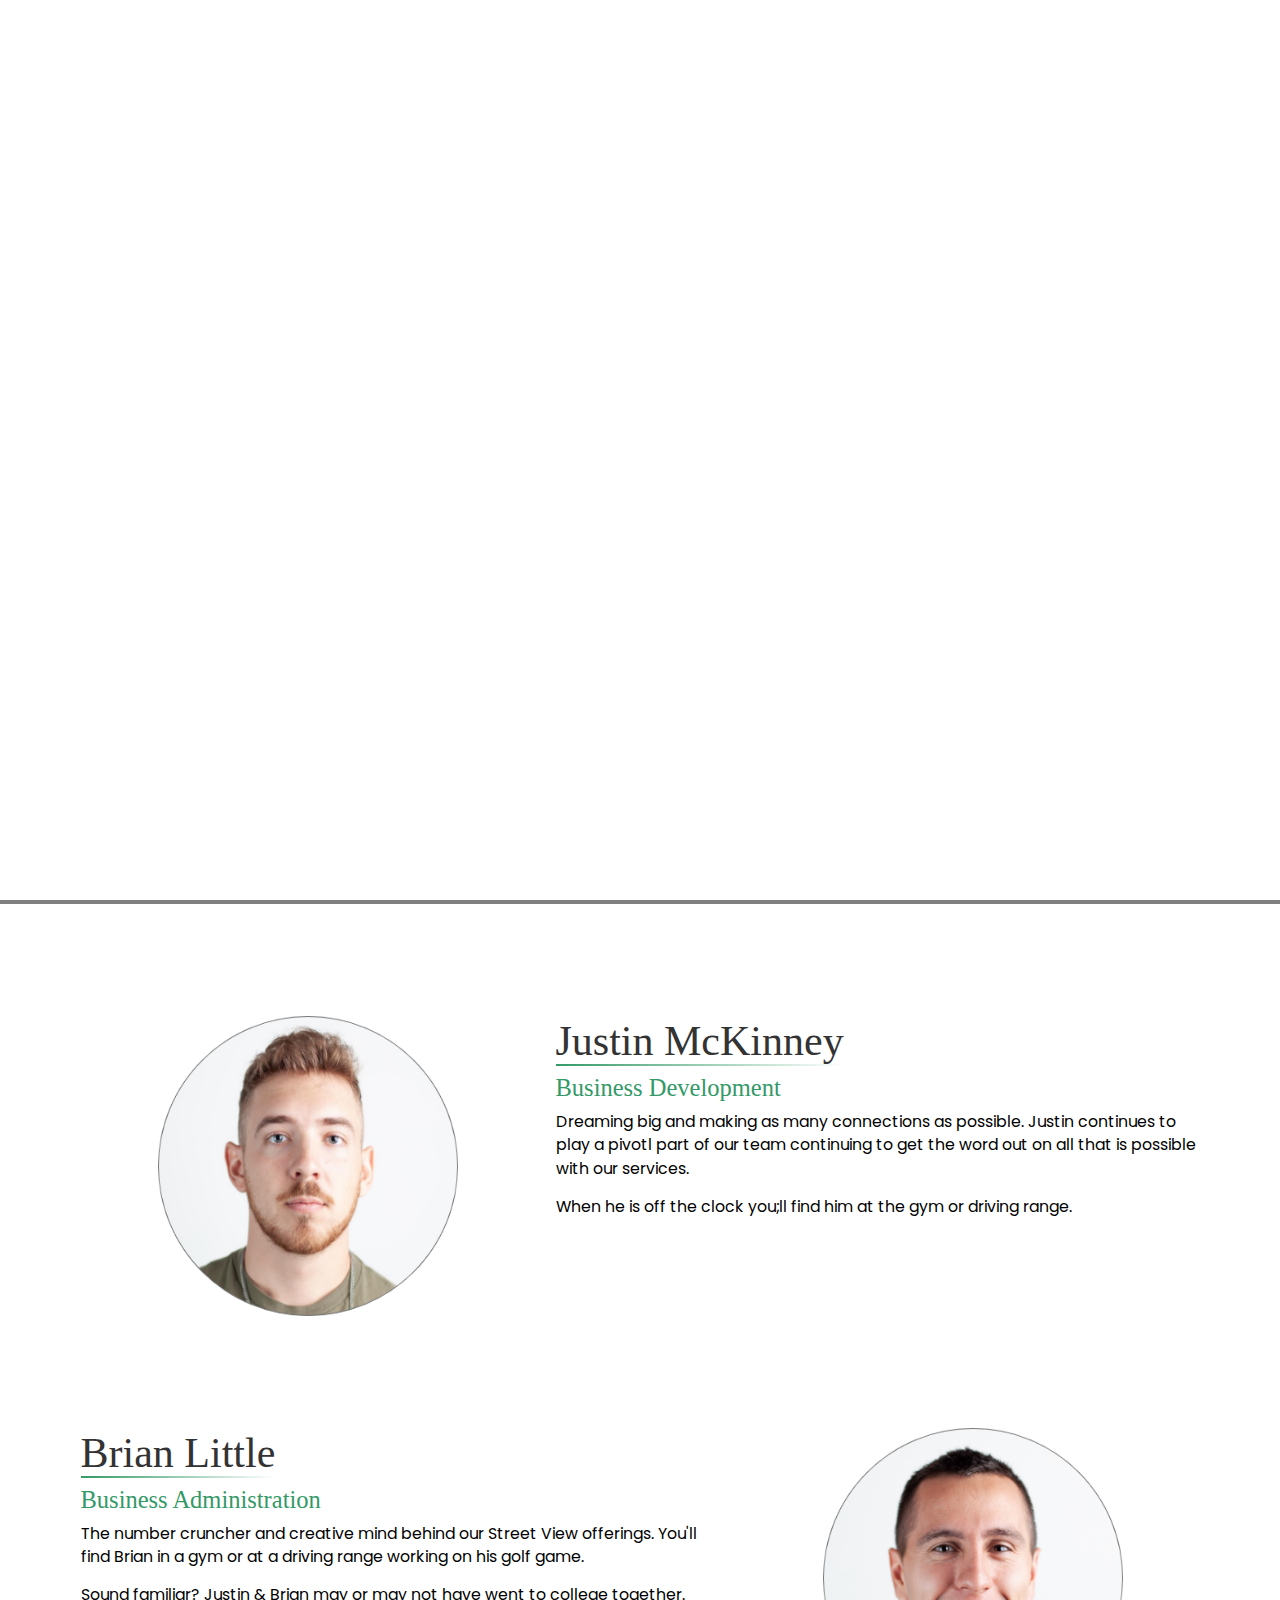
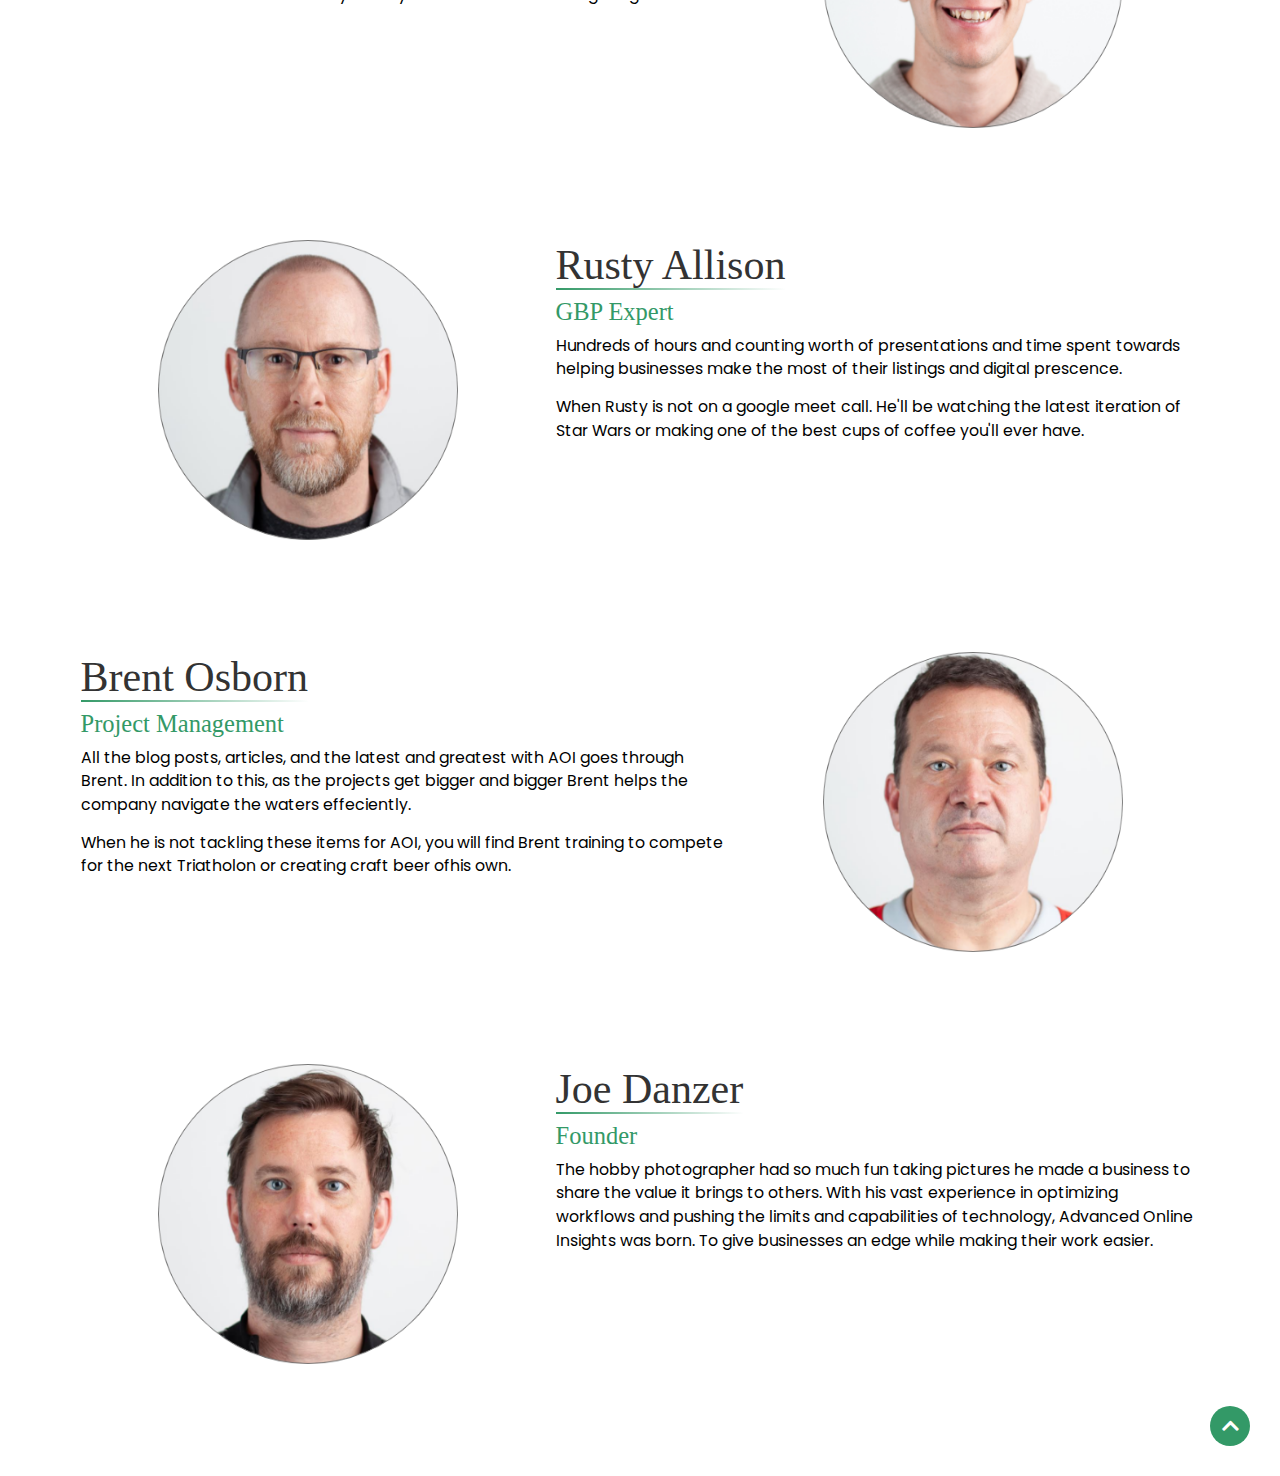
==== about.html @ 09d6db5e "about us page created" ====
<!doctype html>
<html lang="en">
<head>
    <meta charset="UTF-8">
    <meta name="viewport"
          content="width=device-width, user-scalable=no, initial-scale=1.0, maximum-scale=1.0, minimum-scale=1.0">
    <meta http-equiv="X-UA-Compatible" content="ie=edge">
    <link rel="stylesheet" href="./assets/css/app.css">
    <link rel="stylesheet" href="./assets/css/style.css">
    <link rel="stylesheet" href="./assets/css/responsive.css">
    <title>News - Advanced Online Insights</title>
</head>

<body id="home">

<div class="progressBarWrapper">
    <div class="progressBar">
        <div class="progress"></div>
    </div>
</div>
<div class="preloader">
    <svg viewBox="0 0 102 102" fill="none" xmlns="http://www.w3.org/2000/svg">
        <path class="big-circle" d="M101 51C101 78.6142 78.6142 101 51 101C23.3858 101 1 78.6142 1 51" stroke="#252525"
              stroke-width="2"/>
        <path class="small-circle" d="M91 51C91 28.9086 73.0914 11 51 11C28.9086 11 11 28.9086 11 51" stroke="#252525"
              stroke-width="2"/>
    </svg>
</div>
<header>
    <nav class="navbar navbar-expand-md">
        <div class="container-fluid">
            <a class="navbar-brand" href="index.html">
                <img src="./assets/images/logo.png" alt="">
                <!--                <h3>-->
                <!--                    Advanced Online Insights-->
                <!--                    <span>for public</span>-->
                <!--                </h3>-->
            </a>
            <button class="navbar-toggler" type="button" data-bs-toggle="collapse"
                    data-bs-target="#navbarSupportedContent" aria-controls="navbarSupportedContent"
                    aria-expanded="false" aria-label="Toggle navigation">
                <span class="navbar-toggler-icon"></span>
            </button>
            <div class="collapse navbar-collapse" id="navbarSupportedContent">
                <ul class="navbar-nav ms-auto">
                    <li class="nav-item">
                        <a class="nav-link" href="index.html">Home</a>
                    </li>
                    <li class="nav-item">
                        <a class="nav-link" href="#">Services</a>
                    </li>
                    <li class="nav-item">
                        <a class="nav-link" href="about.html">About Us</a>
                    </li>
                    <li class="nav-item">
                        <a class="nav-link active" href="news.html">News</a>
                    </li>
                    <li class="nav-item">
                        <a class="nav-link" href="#">Portfolio</a>
                    </li>
                    <li class="nav-item">
                        <a class="nav-link" href="#contact">Contact Us</a>
                    </li>
                </ul>
            </div>
        </div>
    </nav>
</header>
<div class="inrBnr">
    <video autoplay playsinline loop muted>
        <source src="./assets/images/banner.mp4">
    </video>
    <div class="content">
        <h2>Meet The Team</h2>
    </div>
</div>
<section class="aboutSec">
    <div class="container">
        <div class="row">
            <div class="col-md-5">
                <figure class="aboutImg">
                    <img src="./assets/images/team1.png" alt="">
                </figure>
            </div>
            <div class="col-md-7">
                <div class="aboutContent">
                    <h2>
                        Justin McKinney
                    </h2>
                    <h3>
                        Business Development
                    </h3>
                    <p>
                        Dreaming big and making as many connections as possible. Justin continues to play a pivotl part
                        of our team continuing to get the word out on all that is possible with our services.
                    </p>
                    <p>
                        When he is off the clock you;ll find him at the gym or driving range.
                    </p>
                </div>
            </div>
        </div>
        <div class="row flex-row-reverse">
            <div class="col-md-5">
                <figure class="aboutImg">
                    <img src="./assets/images/team2.png" alt="">
                </figure>
            </div>
            <div class="col-md-7">
                <div class="aboutContent">
                    <h2>
                        Brian Little
                    </h2>
                    <h3>
                        Business Administration
                    </h3>
                    <p>
                        The number cruncher and creative mind behind our Street View offerings. You'll find Brian in a
                        gym or at a driving range working on his golf game.
                    </p>
                    <p>
                        Sound familiar? Justin & Brian may or may not have went to college together.
                    </p>
                </div>
            </div>
        </div>
        <div class="row">
            <div class="col-md-5">
                <figure class="aboutImg">
                    <img src="./assets/images/team3.png" alt="">
                </figure>
            </div>
            <div class="col-md-7">
                <div class="aboutContent">
                    <h2>
                        Rusty Allison
                    </h2>
                    <h3>
                        GBP Expert
                    </h3>
                    <p>
                        Hundreds of hours and counting worth of presentations and time spent towards helping businesses
                        make the most of their listings and digital prescence.
                    </p>
                    <p>
                        When Rusty is not on a google meet call. He'll be watching the latest iteration of Star Wars or
                        making one of the best cups of coffee you'll ever have.
                    </p>
                </div>
            </div>
        </div>
        <div class="row flex-row-reverse">
            <div class="col-md-5">
                <figure class="aboutImg">
                    <img src="./assets/images/team4.png" alt="">
                </figure>
            </div>
            <div class="col-md-7">
                <div class="aboutContent">
                    <h2>
                        Brent Osborn
                    </h2>
                    <h3>
                        Project Management
                    </h3>
                    <p>
                        All the blog posts, articles, and the latest and greatest with AOI goes through Brent. In
                        addition to this, as the projects get bigger and bigger Brent helps the company navigate the
                        waters effeciently.
                    </p>
                    <p>
                        When he is not tackling these items for AOI, you will find Brent training to compete for the
                        next Triatholon or creating craft beer ofhis own.
                    </p>
                </div>
            </div>
        </div>
        <div class="row">
            <div class="col-md-5">
                <figure class="aboutImg">
                    <img src="./assets/images/team5.png" alt="">
                </figure>
            </div>
            <div class="col-md-7">
                <div class="aboutContent">
                    <h2>
                        Joe Danzer
                    </h2>
                    <h3>
                        Founder
                    </h3>
                    <p>
                        The hobby photographer had so much fun taking pictures he made a business to share the value it
                        brings to others. With his vast experience in optimizing workflows and pushing the limits and
                        capabilities of technology, Advanced Online Insights was born. To give businesses an edge while
                        making their work easier.
                    </p>
                </div>
            </div>
        </div>
    </div>
</section>

<a href="#home" class="bot"><i class="fas fa-chevron-up"></i></a>
</body>
<script src="./assets/js/app.js"></script>
<!--<script src="https://unpkg.com/@lottiefiles/lottie-player@latest/dist/lottie-player.js"></script>-->
<!--<script src="https://cdnjs.cloudflare.com/ajax/libs/bodymovin/5.5.3/lottie_svg.min.js"></script>-->
<script src="./assets/js/index.js"></script>
</html>
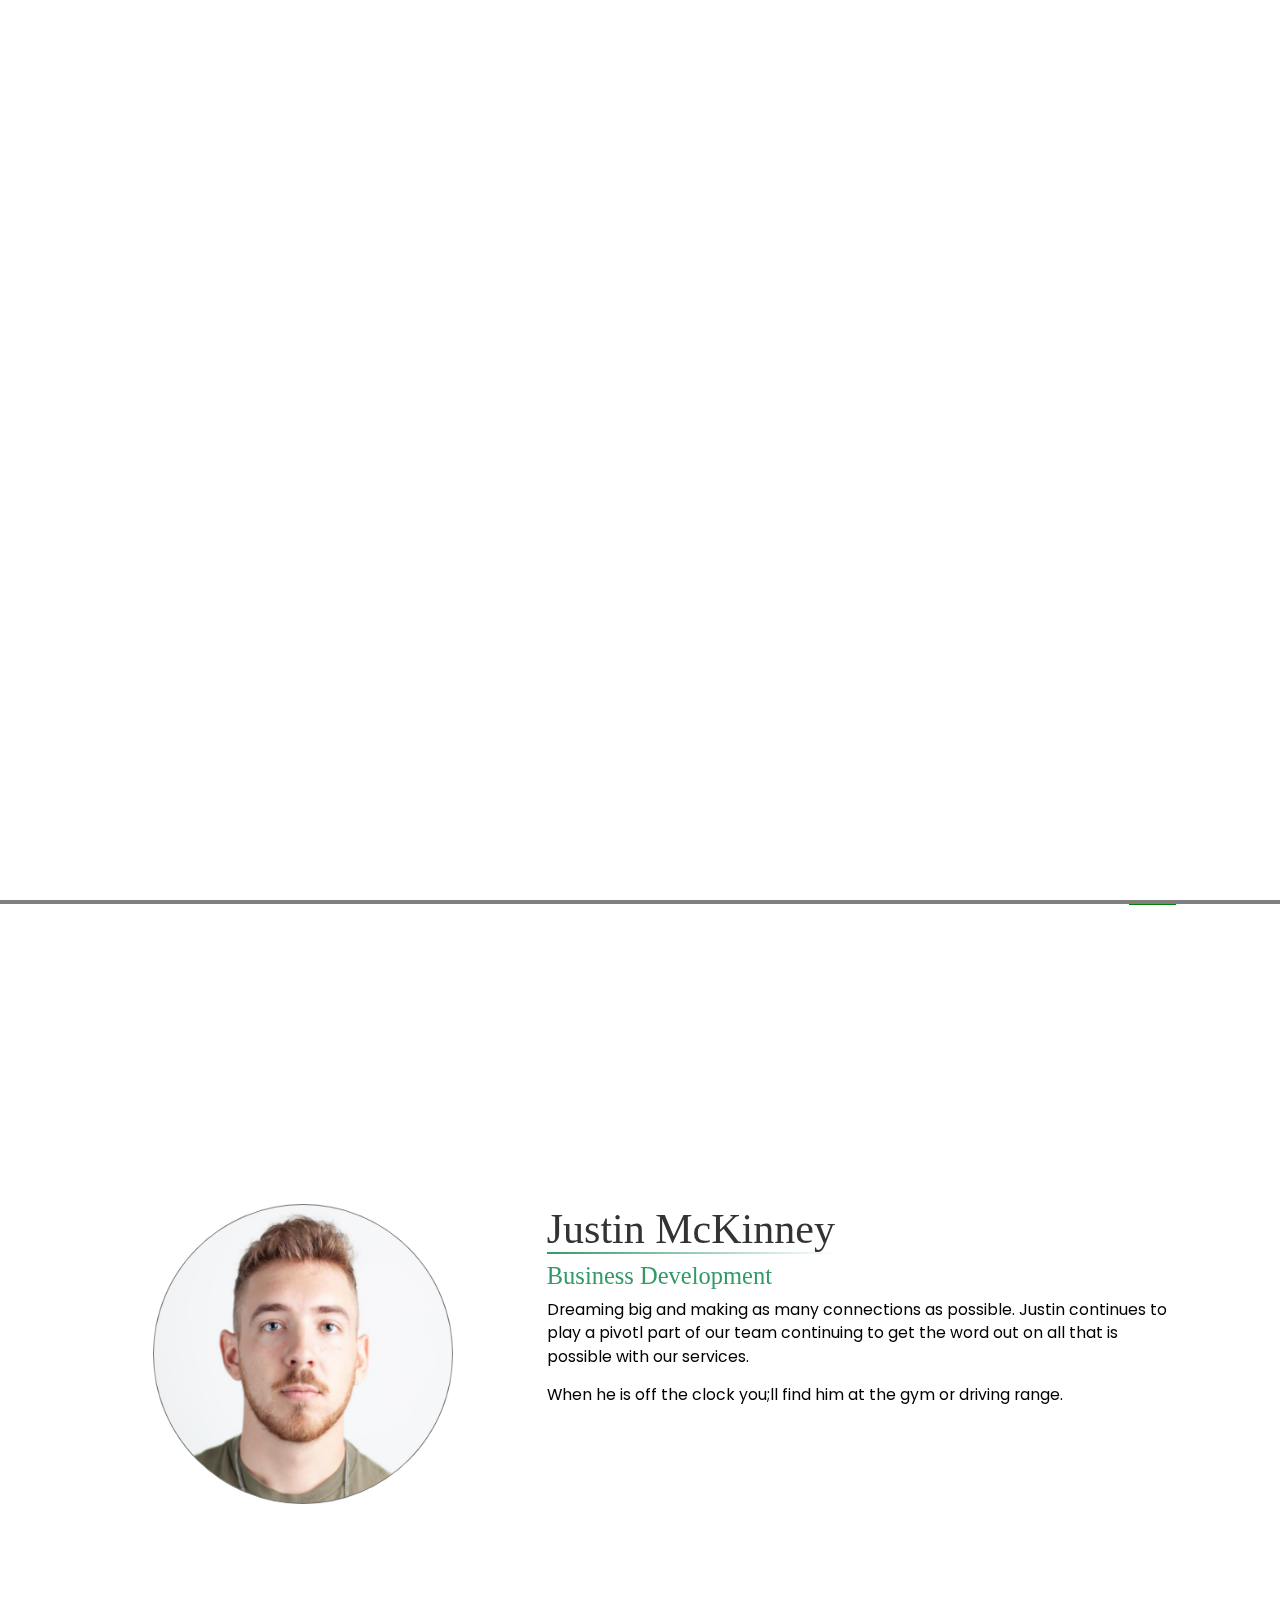
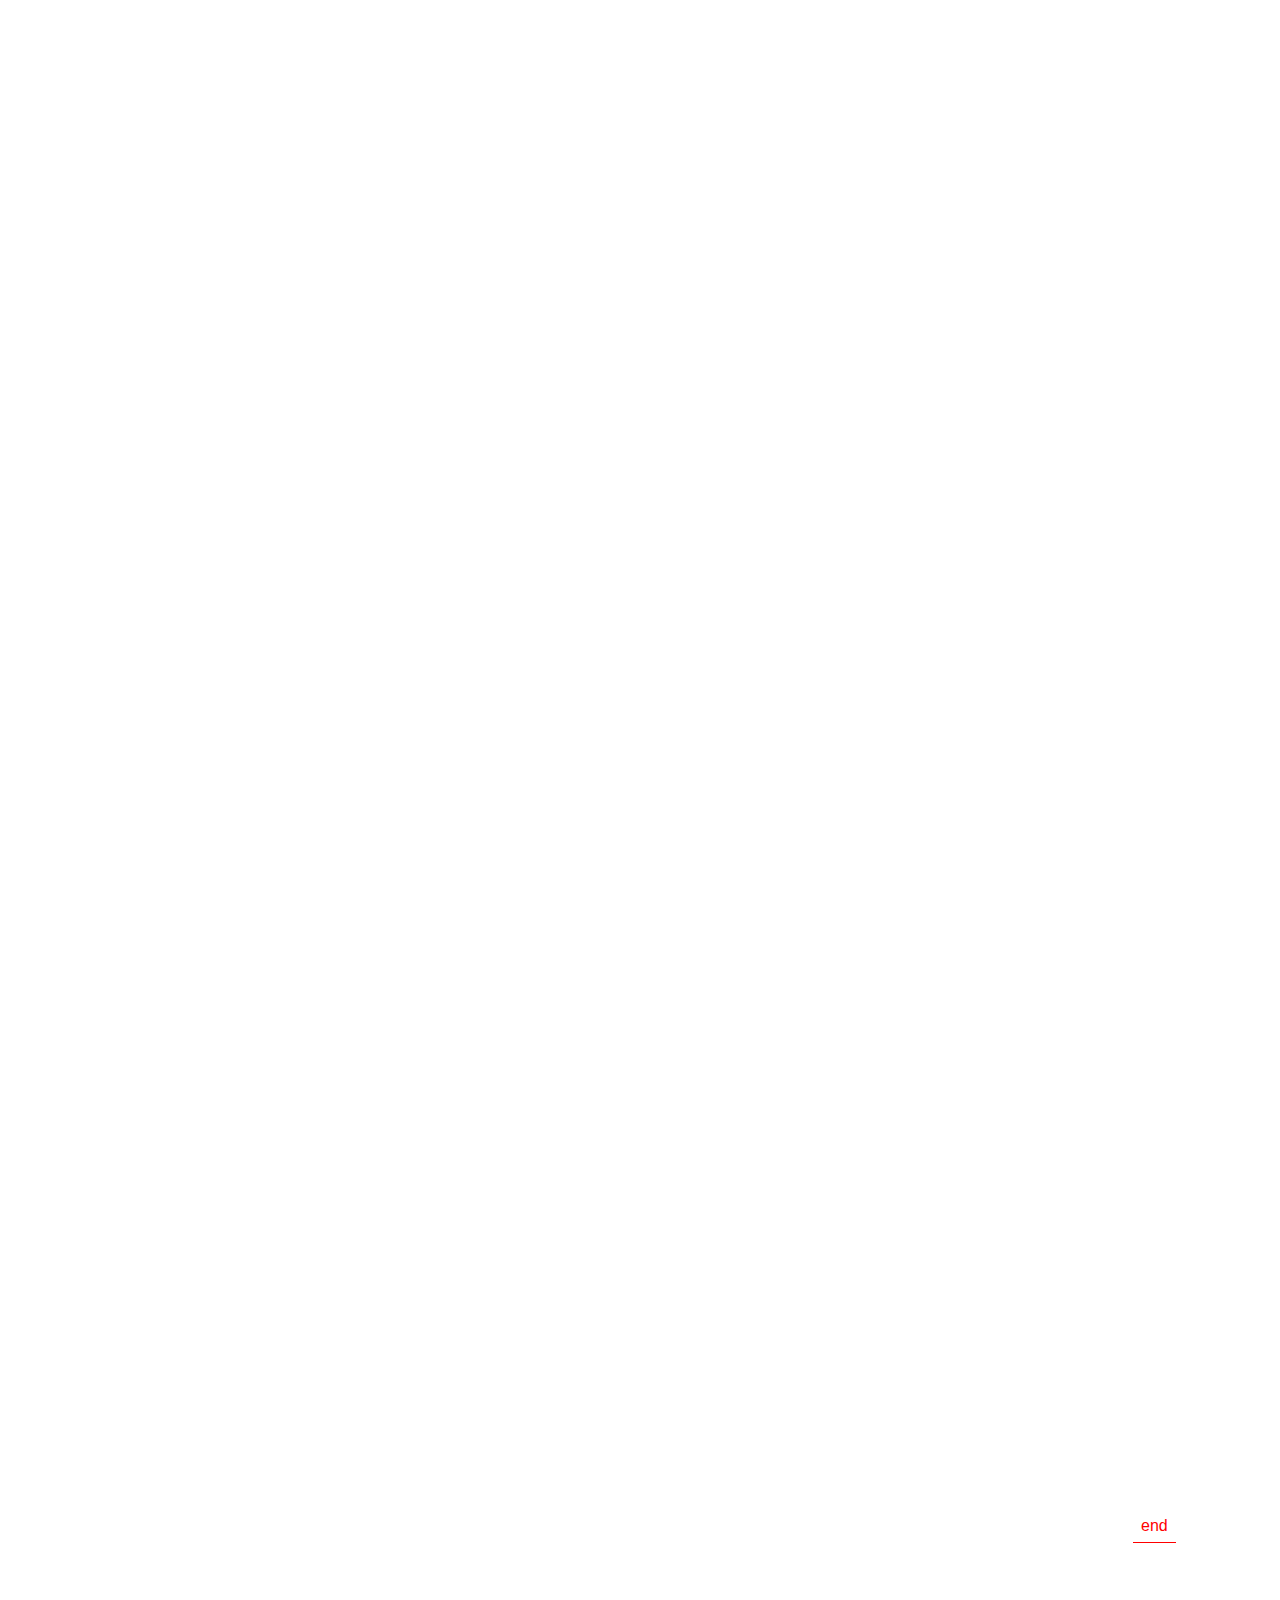
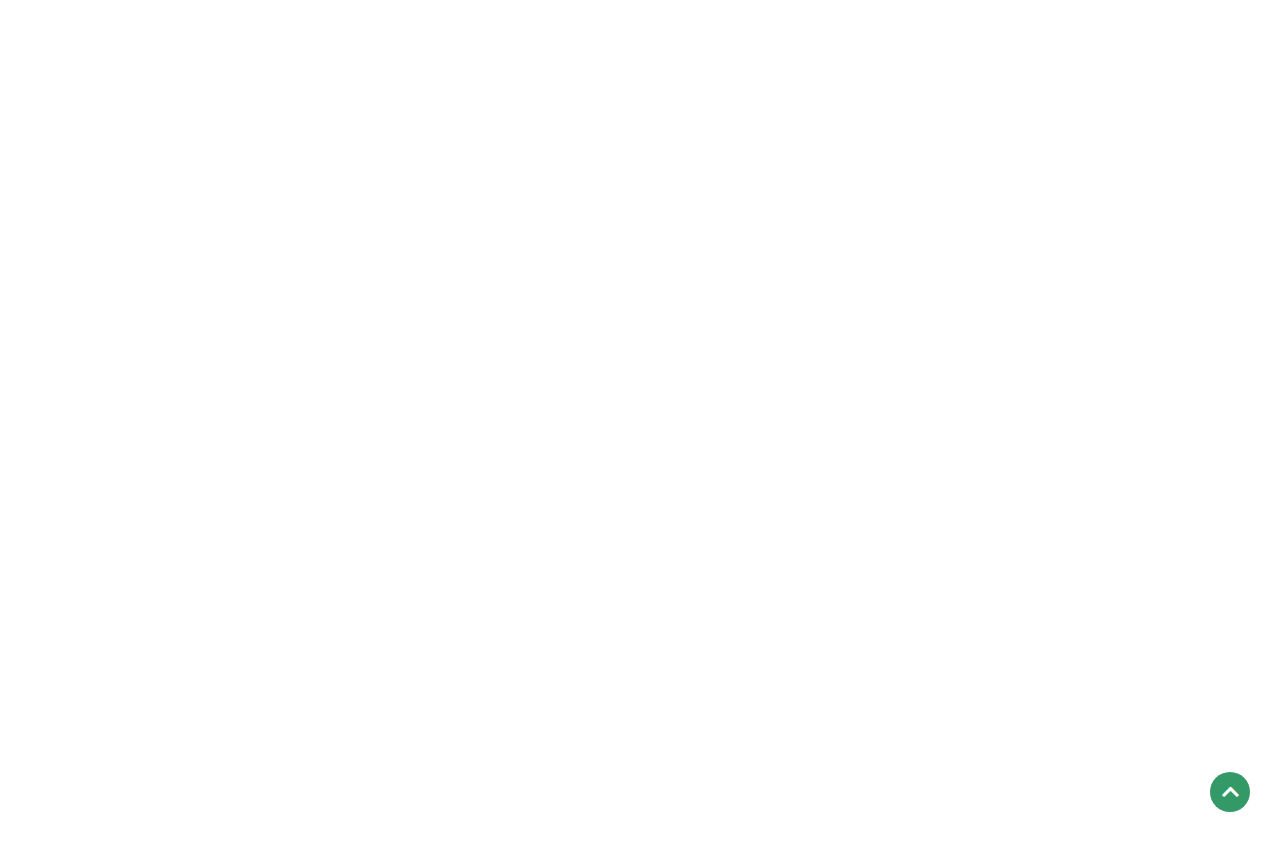
==== commit a0aaa1e6: "About Slider" ====
--- a/about.html
+++ b/about.html
@@ -76,125 +76,127 @@
 </div>
 <section class="aboutSec">
     <div class="container">
-        <div class="row">
-            <div class="col-md-5">
-                <figure class="aboutImg">
-                    <img src="./assets/images/team1.png" alt="">
-                </figure>
-            </div>
-            <div class="col-md-7">
-                <div class="aboutContent">
-                    <h2>
-                        Justin McKinney
-                    </h2>
-                    <h3>
-                        Business Development
-                    </h3>
-                    <p>
-                        Dreaming big and making as many connections as possible. Justin continues to play a pivotl part
-                        of our team continuing to get the word out on all that is possible with our services.
-                    </p>
-                    <p>
-                        When he is off the clock you;ll find him at the gym or driving range.
-                    </p>
-                </div>
-            </div>
-        </div>
-        <div class="row flex-row-reverse">
-            <div class="col-md-5">
-                <figure class="aboutImg">
-                    <img src="./assets/images/team2.png" alt="">
-                </figure>
-            </div>
-            <div class="col-md-7">
-                <div class="aboutContent">
-                    <h2>
-                        Brian Little
-                    </h2>
-                    <h3>
-                        Business Administration
-                    </h3>
-                    <p>
-                        The number cruncher and creative mind behind our Street View offerings. You'll find Brian in a
-                        gym or at a driving range working on his golf game.
-                    </p>
-                    <p>
-                        Sound familiar? Justin & Brian may or may not have went to college together.
-                    </p>
-                </div>
-            </div>
-        </div>
-        <div class="row">
-            <div class="col-md-5">
-                <figure class="aboutImg">
-                    <img src="./assets/images/team3.png" alt="">
-                </figure>
-            </div>
-            <div class="col-md-7">
-                <div class="aboutContent">
-                    <h2>
-                        Rusty Allison
-                    </h2>
-                    <h3>
-                        GBP Expert
-                    </h3>
-                    <p>
-                        Hundreds of hours and counting worth of presentations and time spent towards helping businesses
-                        make the most of their listings and digital prescence.
-                    </p>
-                    <p>
-                        When Rusty is not on a google meet call. He'll be watching the latest iteration of Star Wars or
-                        making one of the best cups of coffee you'll ever have.
-                    </p>
-                </div>
-            </div>
-        </div>
-        <div class="row flex-row-reverse">
-            <div class="col-md-5">
-                <figure class="aboutImg">
-                    <img src="./assets/images/team4.png" alt="">
-                </figure>
-            </div>
-            <div class="col-md-7">
-                <div class="aboutContent">
-                    <h2>
-                        Brent Osborn
-                    </h2>
-                    <h3>
-                        Project Management
-                    </h3>
-                    <p>
-                        All the blog posts, articles, and the latest and greatest with AOI goes through Brent. In
-                        addition to this, as the projects get bigger and bigger Brent helps the company navigate the
-                        waters effeciently.
-                    </p>
-                    <p>
-                        When he is not tackling these items for AOI, you will find Brent training to compete for the
-                        next Triatholon or creating craft beer ofhis own.
-                    </p>
-                </div>
-            </div>
-        </div>
-        <div class="row">
-            <div class="col-md-5">
-                <figure class="aboutImg">
-                    <img src="./assets/images/team5.png" alt="">
-                </figure>
-            </div>
-            <div class="col-md-7">
-                <div class="aboutContent">
-                    <h2>
-                        Joe Danzer
-                    </h2>
-                    <h3>
-                        Founder
-                    </h3>
-                    <p>
-                        The hobby photographer had so much fun taking pictures he made a business to share the value it
-                        brings to others. With his vast experience in optimizing workflows and pushing the limits and
-                        capabilities of technology, Advanced Online Insights was born. To give businesses an edge while
-                        making their work easier.
-                    </p>
+        <div class="aboutSlider d-flex align-items-center overflow-hidden">
+            <div class="row panel w-100 flex-shrink-0">
+                <div class="col-md-5">
+                    <figure class="aboutImg">
+                        <img src="./assets/images/team1.png" alt="">
+                    </figure>
+                </div>
+                <div class="col-md-7">
+                    <div class="aboutContent">
+                        <h2>
+                            Justin McKinney
+                        </h2>
+                        <h3>
+                            Business Development
+                        </h3>
+                        <p>
+                            Dreaming big and making as many connections as possible. Justin continues to play a pivotl part
+                            of our team continuing to get the word out on all that is possible with our services.
+                        </p>
+                        <p>
+                            When he is off the clock you;ll find him at the gym or driving range.
+                        </p>
+                    </div>
+                </div>
+            </div>
+            <div class="row panel w-100 flex-shrink-0">
+                <div class="col-md-5">
+                    <figure class="aboutImg">
+                        <img src="./assets/images/team2.png" alt="">
+                    </figure>
+                </div>
+                <div class="col-md-7">
+                    <div class="aboutContent">
+                        <h2>
+                            Brian Little
+                        </h2>
+                        <h3>
+                            Business Administration
+                        </h3>
+                        <p>
+                            The number cruncher and creative mind behind our Street View offerings. You'll find Brian in a
+                            gym or at a driving range working on his golf game.
+                        </p>
+                        <p>
+                            Sound familiar? Justin & Brian may or may not have went to college together.
+                        </p>
+                    </div>
+                </div>
+            </div>
+            <div class="row panel w-100 flex-shrink-0">
+                <div class="col-md-5">
+                    <figure class="aboutImg">
+                        <img src="./assets/images/team3.png" alt="">
+                    </figure>
+                </div>
+                <div class="col-md-7">
+                    <div class="aboutContent">
+                        <h2>
+                            Rusty Allison
+                        </h2>
+                        <h3>
+                            GBP Expert
+                        </h3>
+                        <p>
+                            Hundreds of hours and counting worth of presentations and time spent towards helping businesses
+                            make the most of their listings and digital prescence.
+                        </p>
+                        <p>
+                            When Rusty is not on a google meet call. He'll be watching the latest iteration of Star Wars or
+                            making one of the best cups of coffee you'll ever have.
+                        </p>
+                    </div>
+                </div>
+            </div>
+            <div class="row panel w-100 flex-shrink-0">
+                <div class="col-md-5">
+                    <figure class="aboutImg">
+                        <img src="./assets/images/team4.png" alt="">
+                    </figure>
+                </div>
+                <div class="col-md-7">
+                    <div class="aboutContent">
+                        <h2>
+                            Brent Osborn
+                        </h2>
+                        <h3>
+                            Project Management
+                        </h3>
+                        <p>
+                            All the blog posts, articles, and the latest and greatest with AOI goes through Brent. In
+                            addition to this, as the projects get bigger and bigger Brent helps the company navigate the
+                            waters effeciently.
+                        </p>
+                        <p>
+                            When he is not tackling these items for AOI, you will find Brent training to compete for the
+                            next Triatholon or creating craft beer ofhis own.
+                        </p>
+                    </div>
+                </div>
+            </div>
+            <div class="row panel w-100 flex-shrink-0">
+                <div class="col-md-5">
+                    <figure class="aboutImg">
+                        <img src="./assets/images/team5.png" alt="">
+                    </figure>
+                </div>
+                <div class="col-md-7">
+                    <div class="aboutContent">
+                        <h2>
+                            Joe Danzer
+                        </h2>
+                        <h3>
+                            Founder
+                        </h3>
+                        <p>
+                            The hobby photographer had so much fun taking pictures he made a business to share the value it
+                            brings to others. With his vast experience in optimizing workflows and pushing the limits and
+                            capabilities of technology, Advanced Online Insights was born. To give businesses an edge while
+                            making their work easier.
+                        </p>
+                    </div>
                 </div>
             </div>
         </div>
--- a/assets/css/style.css
+++ b/assets/css/style.css
@@ -1343,10 +1343,6 @@
     object-fit: fill;
 }
 
-.aboutSec .row + .row {
-    margin-top: 8rem;
-}
-
 .aboutContent h2 {
     font-size: 3rem;
     color: #333;
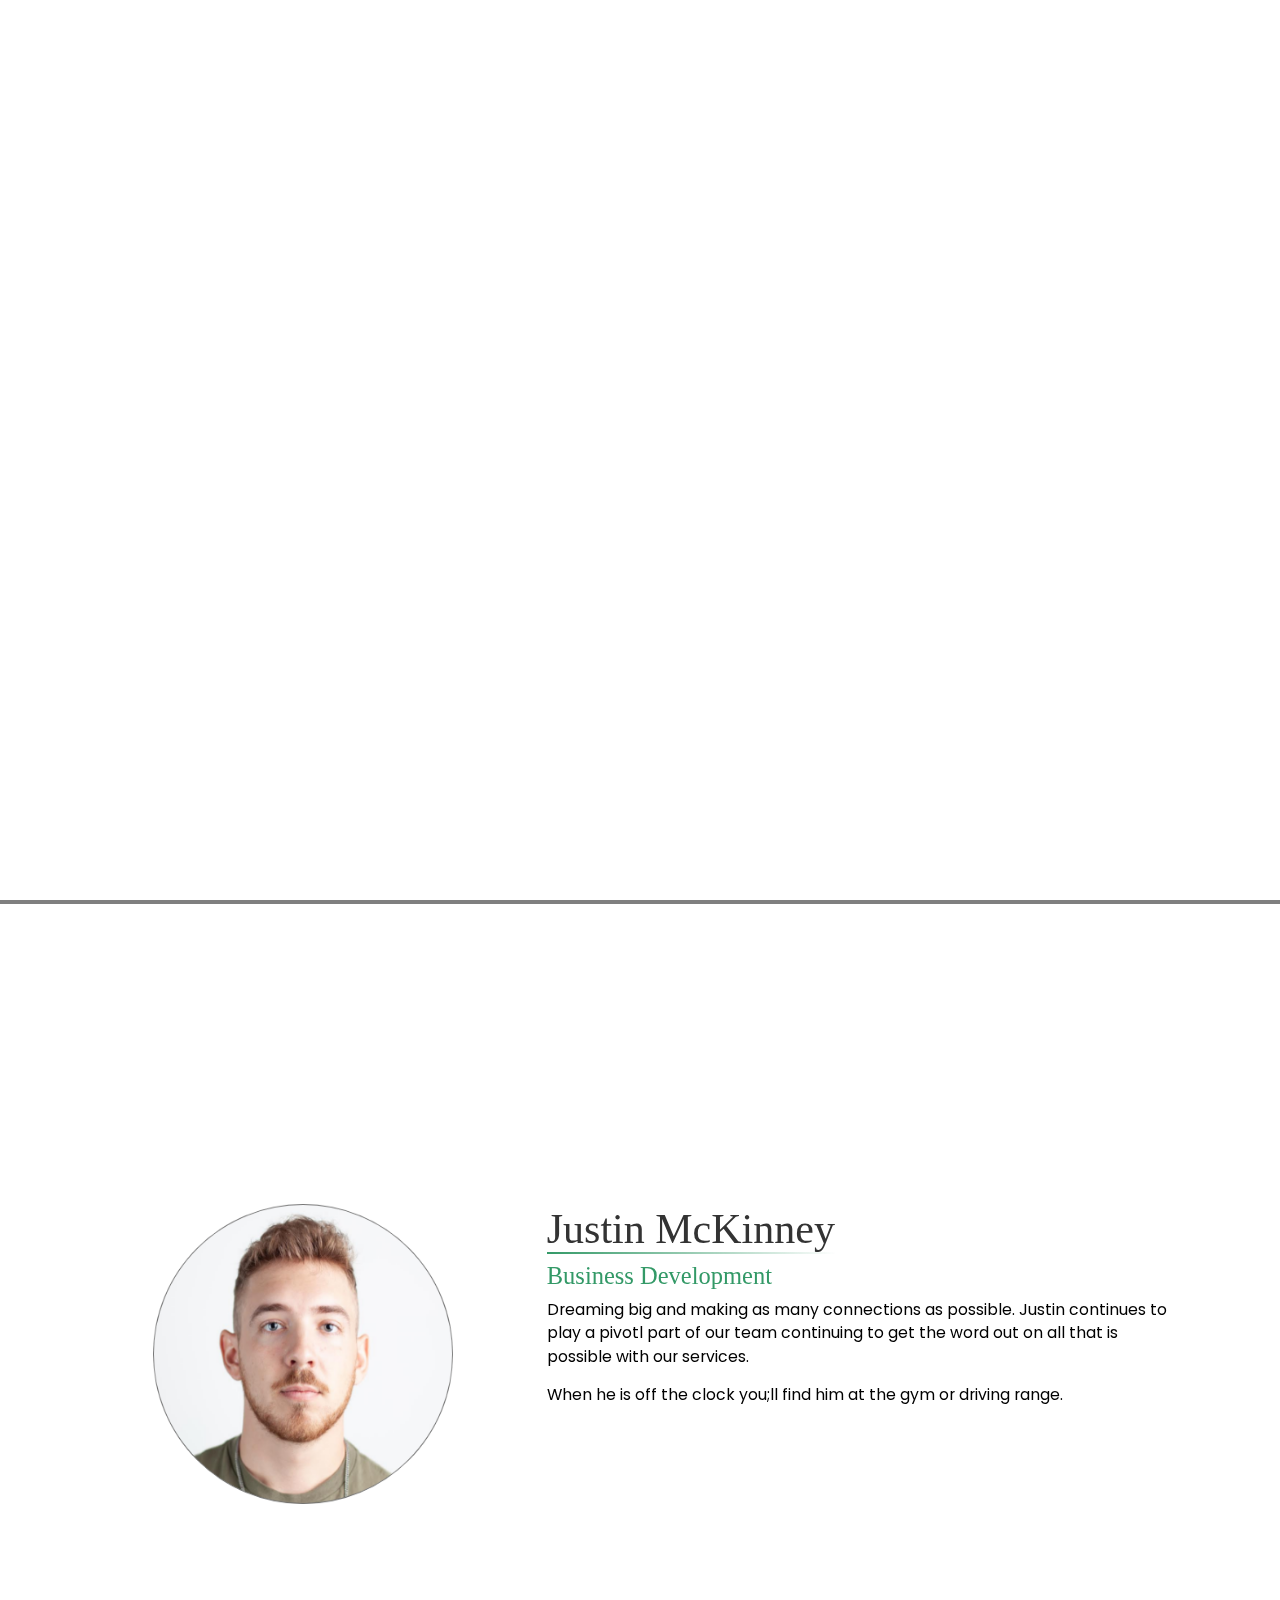
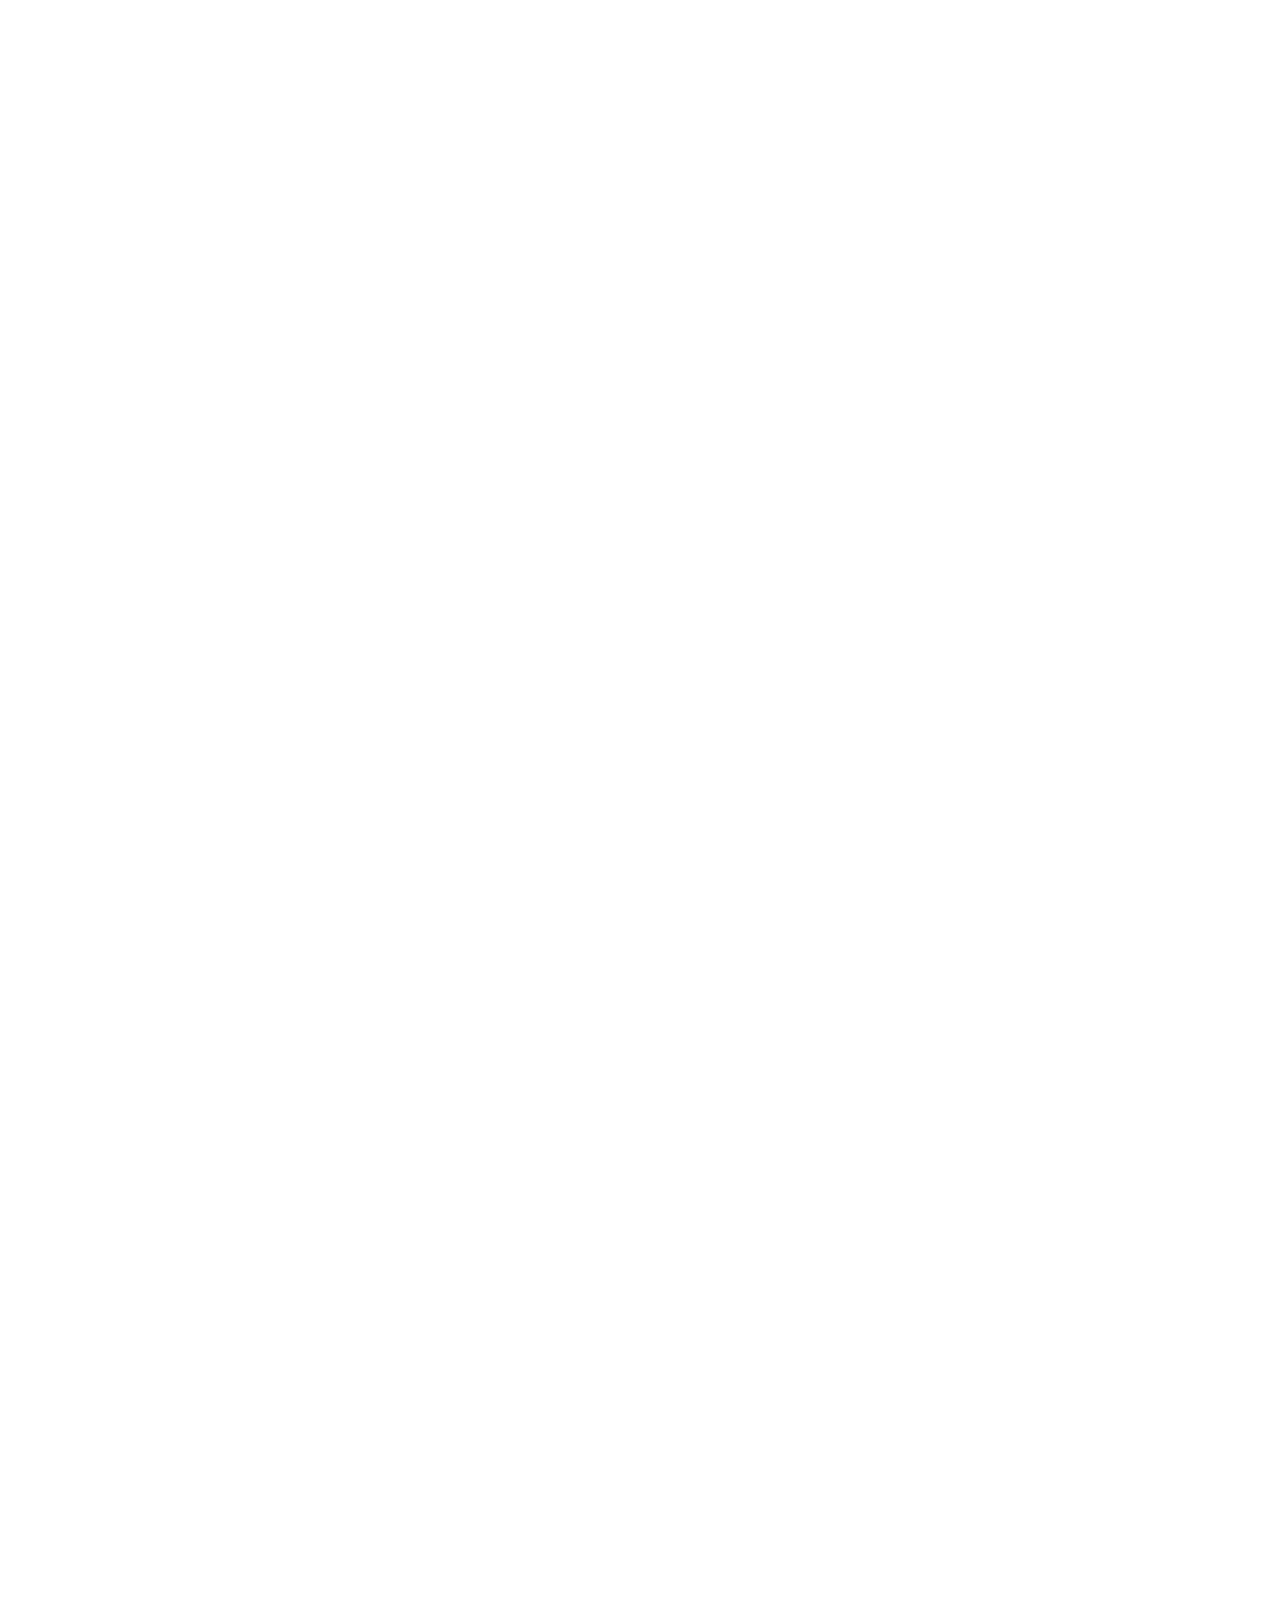
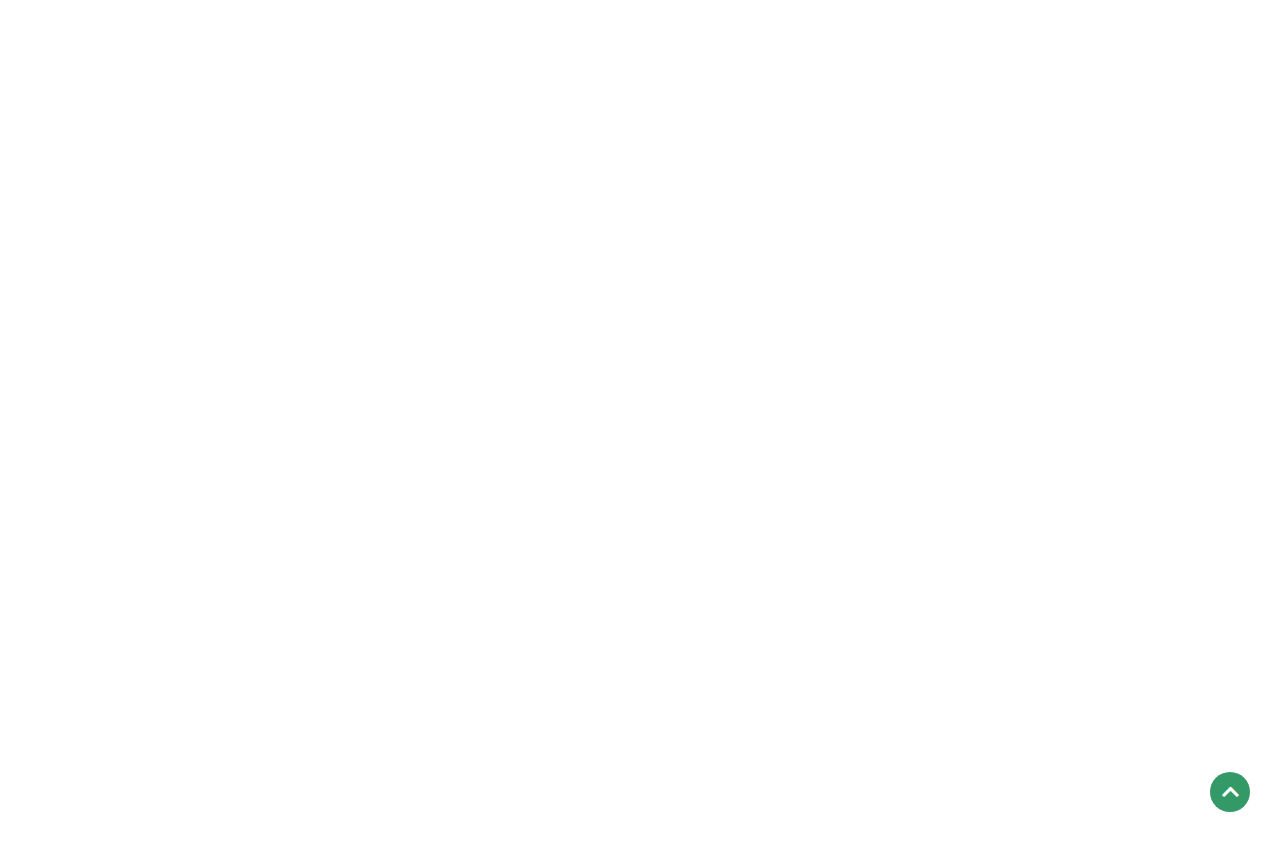
==== commit cb4a981a: "innerpages created" ====
--- a/about.html
+++ b/about.html
@@ -8,7 +8,7 @@
     <link rel="stylesheet" href="./assets/css/app.css">
     <link rel="stylesheet" href="./assets/css/style.css">
     <link rel="stylesheet" href="./assets/css/responsive.css">
-    <title>News - Advanced Online Insights</title>
+    <title>About - Advanced Online Insights</title>
 </head>
 
 <body id="home">
@@ -50,10 +50,10 @@
                         <a class="nav-link" href="#">Services</a>
                     </li>
                     <li class="nav-item">
-                        <a class="nav-link" href="about.html">About Us</a>
-                    </li>
-                    <li class="nav-item">
-                        <a class="nav-link active" href="news.html">News</a>
+                        <a class="nav-link active" href="about.html">About Us</a>
+                    </li>
+                    <li class="nav-item">
+                        <a class="nav-link" href="news.html">News</a>
                     </li>
                     <li class="nav-item">
                         <a class="nav-link" href="#">Portfolio</a>
--- a/assets/css/style.css
+++ b/assets/css/style.css
@@ -6,14 +6,14 @@
     --body-bg: #ffffff;
 }
 
-::-webkit-scrollbar-track {
-    -webkit-box-shadow: inset 0 0 6px rgba(0, 0, 0, 0.3);
-    background-color: #F5F5F5;
-    border-radius: 10px;
-}
+/*::-webkit-scrollbar-track {*/
+/*    -webkit-box-shadow: inset 0 0 6px rgba(0, 0, 0, 0.3);*/
+/*    background-color: #F5F5F5;*/
+/*    border-radius: 10px;*/
+/*}*/
 
 ::-webkit-scrollbar {
-    width: 2px;
+    width: 5px;
     height: 2px;
     background-color: #F5F5F5;
 }
@@ -870,7 +870,8 @@
     height: 600px;
 }
 
-.streetViewSec .streetCont .content .profileBox {
+.streetViewSec .streetCont .content .profileBox,
+.caseStudy .profileBox {
     display: flex;
     align-items: center;
     gap: 1rem;
@@ -880,18 +881,21 @@
     transition: all 0.3s ease-in-out;
 }
 
-.streetViewSec .streetCont .content .profileBox figure {
+.streetViewSec .streetCont .content .profileBox figure,
+.caseStudy .profileBox figure {
     width: 30%;
     flex: 0 1 30%;
 }
 
-.streetViewSec .streetCont .content .profileBox figure img {
+.streetViewSec .streetCont .content .profileBox figure img,
+.caseStudy .profileBox figure img {
     width: 100%;
     height: 250px;
     object-fit: contain;
 }
 
-.streetViewSec .streetCont .content .profileBox h3 {
+.streetViewSec .streetCont .content .profileBox h3,
+.caseStudy .profileBox h3 {
     color: var(--theme-color);
     font-size: 2.5rem;
     flex: 0 1 70%;
@@ -899,11 +903,13 @@
     margin: 0;
 }
 
-.streetViewSec .streetCont .content .profileBox h3 span {
+.streetViewSec .streetCont .content .profileBox h3 span,
+.caseStudy .profileBox h3 span {
     display: block;
 }
 
-.streetViewSec .streetCont .content p {
+.streetViewSec .streetCont .content p,
+.caseStudy .content p {
     font-size: 1.25rem;
     /*background: #fff;*/
     opacity: 0;
@@ -913,7 +919,9 @@
 
 .streetViewSec .streetCont.active .tabsCont ul,
 .streetViewSec .streetCont.active .content .profileBox,
-.streetViewSec .streetCont.active .content p {
+.streetViewSec .streetCont.active .content p,
+.caseStudy.active .content .profileBox,
+.caseStudy.active .content p {
     opacity: 1;
     visibility: visible;
 }
@@ -948,7 +956,8 @@
 
 .streetViewSec .streetCont:nth-child(2) .tabsCont .tab-content iframe,
 .streetViewSec .streetCont:nth-child(2) .tabsCont .tab-content .overlay,
-.streetViewSec .streetCont:nth-child(2) .tabsCont .tab-content .overlay::before {
+.streetViewSec .streetCont:nth-child(2) .tabsCont .tab-content .overlay::before,
+.servicesCont .servSec:nth-child(2) .stackFigure {
     position: relative;
     top: 0.5rem;
     right: 0.5rem;
@@ -956,7 +965,8 @@
 
 .streetViewSec .streetCont:nth-child(3) .tabsCont .tab-content iframe,
 .streetViewSec .streetCont:nth-child(3) .tabsCont .tab-content .overlay,
-.streetViewSec .streetCont:nth-child(3) .tabsCont .tab-content .overlay::before {
+.streetViewSec .streetCont:nth-child(3) .tabsCont .tab-content .overlay::before,
+.servicesCont .servSec:nth-child(3) .stackFigure {
     position: relative;
     top: 1rem;
     right: 1rem;
@@ -964,7 +974,8 @@
 
 .streetViewSec .streetCont:nth-child(4) .tabsCont .tab-content iframe,
 .streetViewSec .streetCont:nth-child(4) .tabsCont .tab-content .overlay,
-.streetViewSec .streetCont:nth-child(4) .tabsCont .tab-content .overlay::before {
+.streetViewSec .streetCont:nth-child(4) .tabsCont .tab-content .overlay::before,
+.servicesCont .servSec:nth-child(4) .stackFigure {
     position: relative;
     top: 1.5rem;
     right: 1.5rem;
@@ -1251,21 +1262,20 @@
 
 /* Basic Section Heading Starts */
 .section-heading {
-    font-size: 6rem;
+    font-size: 5rem;
     font-weight: 900;
     letter-spacing: 7px;
     text-transform: uppercase;
-    line-height: 0.85;
+    line-height: 1;
     color: #000000;
-    -webkit-text-fill-color: #fff;
-    -webkit-text-stroke-width: 2px;
-    -webkit-text-stroke-color: var(--theme-color);
-    font-family: 'Poppins', sans-serif;
-    /* margin: 0 -2rem; */
     display: flex;
     flex-direction: column;
     gap: 2rem;
     align-items: center;
+}
+
+.section-heading span:last-of-type {
+    color: var(--theme-color);
 }
 
 .section-heading.overflow-heading {
@@ -1374,3 +1384,43 @@
 .aboutContent p + p {
     margin-top: 1rem;
 }
+
+.caseStudy {
+    position: sticky;
+    top: 0;
+}
+
+.caseStudy .slider-stack .prev {
+    left: 20px;
+}
+
+.caseStudy .slider-stack .next {
+    right: 20px;
+}
+
+.caseStudy .slider-stack .buttons {
+    color: #fff;
+    border-color: #fff;
+}
+
+.caseStudy .content {
+    opacity: 0;
+    visibility: hidden;
+    transition: all 0.3s ease-in-out;
+}
+
+.caseStudy.active .content {
+    opacity: 1;
+    visibility: visible;
+}
+
+.servSec .stackFigure img {
+    width: 100%;
+    height: 550px;
+    object-fit: contain;
+}
+
+.headingSec {
+    min-height: auto;
+    padding: 6rem 0;
+}
